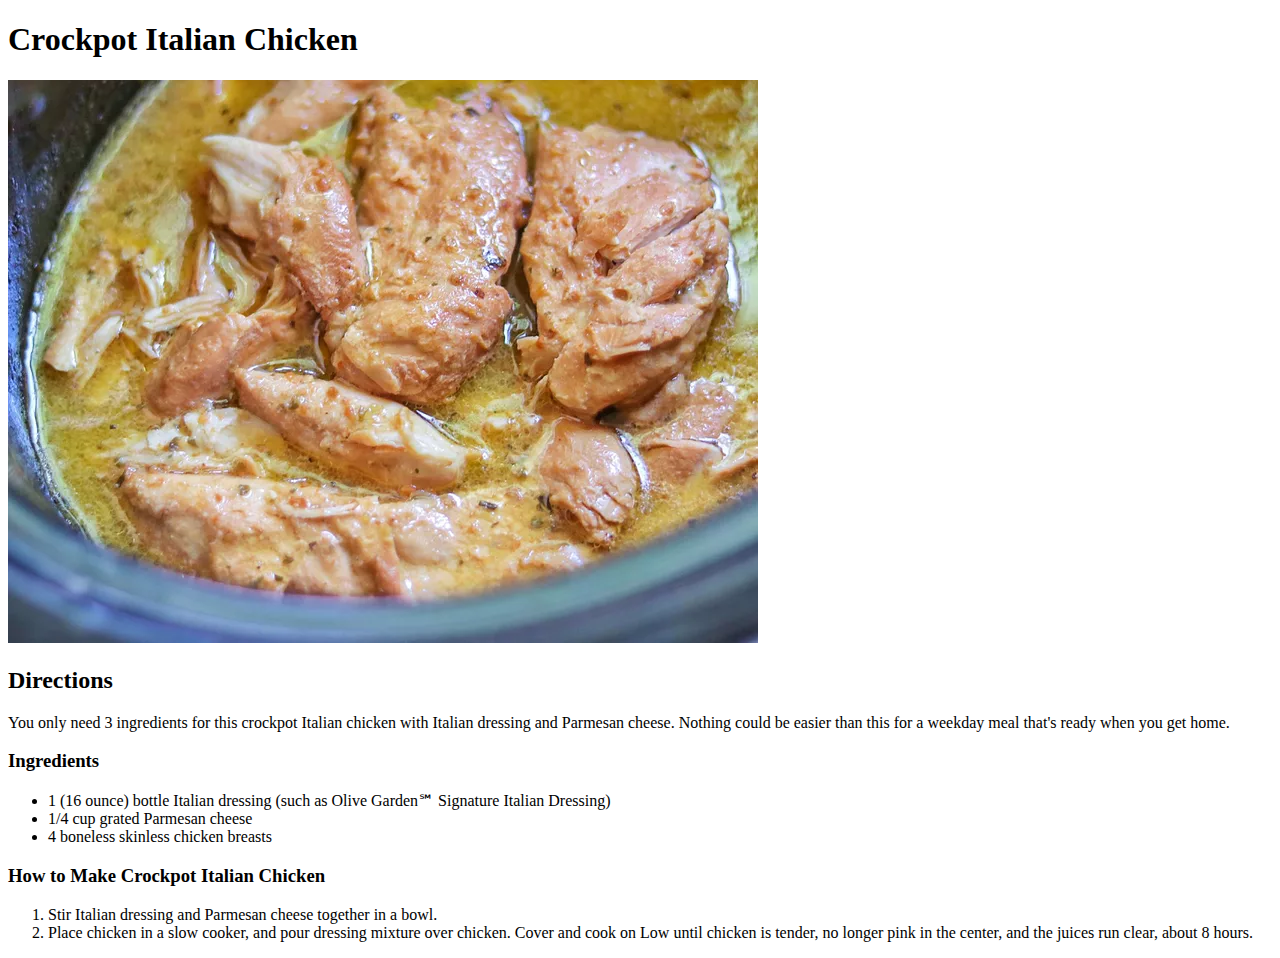
==== recipes/crockpot-italian-chicken.html @ 40beec2b "Add 3 recipes in html format only" ====
<!DOCTYPE html>
<html lang="en">
<head>
    <meta charset="UTF-8">
    <meta name="viewport" content="width=device-width, initial-scale=1.0">
    <title>Crockpot Italian Chicken</title>
</head>
<body>
    <h1>Crockpot Italian Chicken</h1>
    <img src="../images/crockpot-italian-chicken.webp" tag="Crockpot Italian Chicken picture">
    <h2>Directions</h2>
    <p>You only need 3 ingredients for this crockpot Italian chicken with Italian dressing and Parmesan cheese. Nothing could be easier than this for a weekday meal that's ready when you get home.</p>
    <h3>Ingredients</h3>
    <ul>
        <li>1 (16 ounce) bottle Italian dressing (such as Olive Garden℠ Signature Italian Dressing)</li>
        <li>1/4 cup grated Parmesan cheese</li>
        <li>4 boneless skinless chicken breasts</li>
    </ul>
    <h3>How to Make Crockpot Italian Chicken</h3>
    <ol>
        <li>Stir Italian dressing and Parmesan cheese together in a bowl.</li>
        <li>Place chicken in a slow cooker, and pour dressing mixture over chicken. Cover and cook on Low until chicken is tender, no longer pink in the center, and the juices run clear, about 8 hours.</li>
    </ol>
</body>
</html>
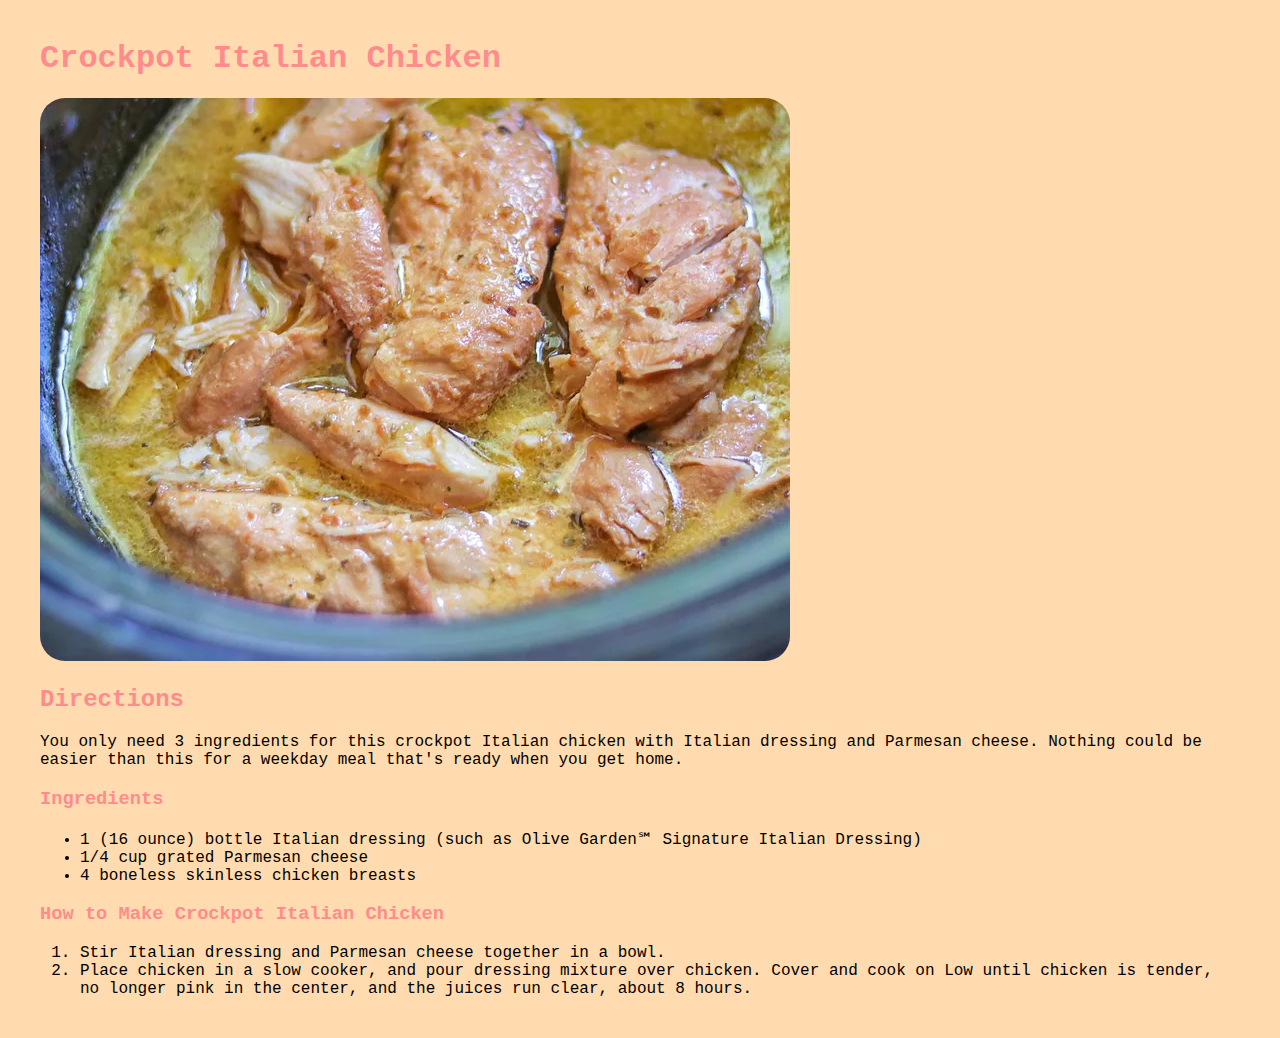
==== commit fff8e9e9: "Add CSS" ====
--- a/recipes/crockpot-italian-chicken.html
+++ b/recipes/crockpot-italian-chicken.html
@@ -3,9 +3,10 @@
 <head>
     <meta charset="UTF-8">
     <meta name="viewport" content="width=device-width, initial-scale=1.0">
+    <link rel="stylesheet" href="styles-recipes.css">
     <title>Crockpot Italian Chicken</title>
 </head>
-<body>
+<body class="italian-chicken">
     <h1>Crockpot Italian Chicken</h1>
     <img src="../images/crockpot-italian-chicken.webp" tag="Crockpot Italian Chicken picture">
     <h2>Directions</h2>
@@ -16,7 +17,7 @@
         <li>1/4 cup grated Parmesan cheese</li>
         <li>4 boneless skinless chicken breasts</li>
     </ul>
-    <h3>How to Make Crockpot Italian Chicken</h3>
+    <h3 class="heading-italian-chicken">How to Make Crockpot Italian Chicken</h3>
     <ol>
         <li>Stir Italian dressing and Parmesan cheese together in a bowl.</li>
         <li>Place chicken in a slow cooker, and pour dressing mixture over chicken. Cover and cook on Low until chicken is tender, no longer pink in the center, and the juices run clear, about 8 hours.</li>
--- a/recipes/styles-recipes.css
+++ b/recipes/styles-recipes.css
@@ -0,0 +1,35 @@
+* {
+    font-family: 'Courier New', Courier, monospace;
+}
+
+body {
+    margin: 40px;
+}
+
+body.italian-chicken {
+    background-color: rgb(255, 219, 175);
+}
+
+body.cuban-ropa-vieja {
+    background-color: rgb(216, 123, 111);
+}
+
+body.lasagna {
+    background-color: rgb(123, 203, 240);
+}
+
+.italian-chicken h1, .italian-chicken h2, .italian-chicken h3 {
+    color: rgb(255, 140, 140);
+}
+
+.cuban-ropa-vieja h1, .cuban-ropa-vieja h2, .cuban-ropa-vieja h3 {
+    color: rgb(249, 225, 147);
+}
+
+.lasagna h1, .lasagna h2, .lasagna h3 {
+    color:rgb(255, 253, 157);
+}
+
+img {
+    border-radius: 25px;
+}